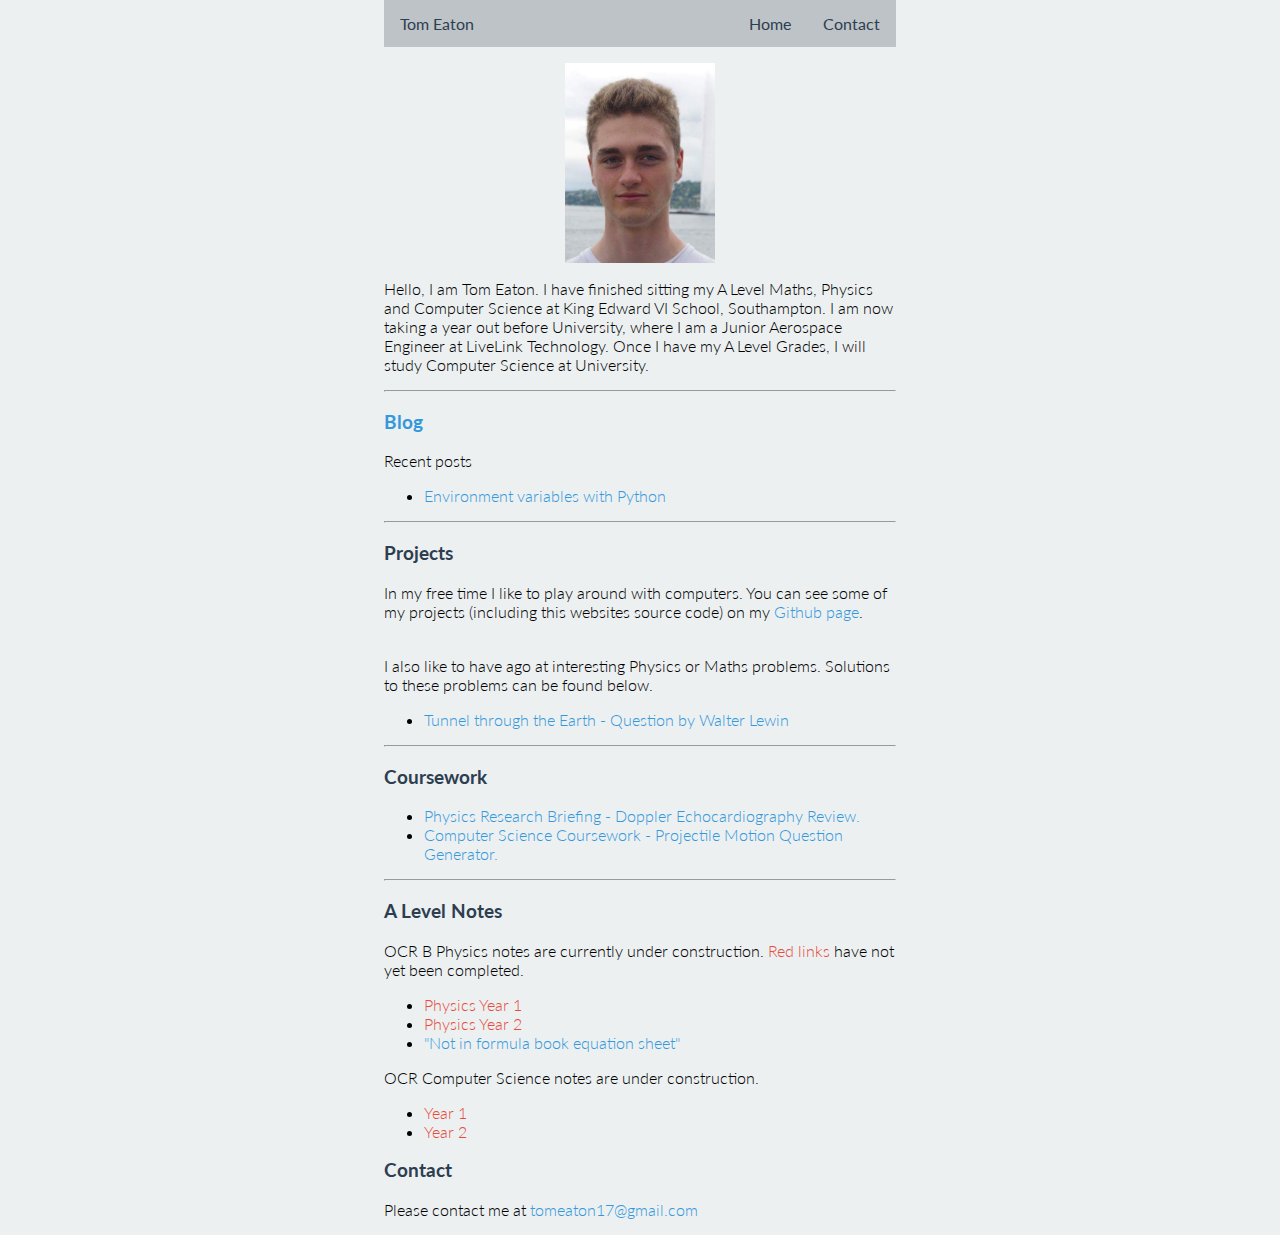
==== index.html @ c46457cb "First commit :100:" ====
<!DOCTYPE html>
<html>
<head>
    <link href="https://fonts.googleapis.com/css?family=Lato:300,400" rel="stylesheet">
    <link rel="stylesheet" href="css/style.css">
    <title>Tom Eaton</title>
</head>
<body>

    <ul class="topnav", id="top">
      <li><a>Tom Eaton</a></li>
      <li class="right"><a href="#contact">Contact</a></li>
      <li class="right"><a href="#top">Home</a></li>
    </ul>

    <div class="text">
        <img class="pp", src="img/me.jpg" height="200em">
        <p>Hello, I am Tom Eaton. I have finished sitting  my A Level Maths, Physics and Computer Science at King Edward VI School, Southampton.

        I am now taking a year out before University, where I am a Junior Aerospace Engineer at LiveLink Technology. 

	Once I have my A Level Grades, I will study Computer Science at University.
        </p>
        <hr>
	<h3><a href="/blog">Blog</a></h3>
	Recent posts
	<ul>
		<li><a href="/blog/jekyll/update/2017/10/20/Environment-variables-with-Python.html">Environment variables with Python</a></li>
	</ul>
	<hr>
        <h3>Projects</h3>
        <p>
        In my free time I like to play around with computers. You can see some of my projects (including this websites source code) on my <a href="http://github.com/tomeaton17">Github page</a>.
        </p>
	<br>
	I also like to have ago at interesting Physics or Maths problems. Solutions to these problems can be found below.
	<ul>
		<li><a href="/gravtunnel.pdf">Tunnel through the Earth - Question by Walter Lewin</a></li>
	</ul>
        <hr>
	<h3>Coursework</h3>
	<ul>
		<li><a href="/researchbriefing.pdf">Physics Research Briefing - Doppler Echocardiography Review.</a></li>
		<li><a href="/compscicwork.pdf">Computer Science Coursework - Projectile Motion Question Generator.</a></li>
	</ul>
	<hr>
        <h3>A Level Notes</h3>
        OCR B Physics notes are currently under construction. <span class="notdone">Red links</span> have not yet been completed.
        <ul>
          <li><span class="notdone">Physics Year 1</span></li>
          <li><span class="notdone">Physics Year 2</span></li>
          <li><a href="/equations.pdf">"Not in formula book equation sheet"</a></li>
        </ul>
        OCR Computer Science notes are under construction.
        <ul>
          <li><span class="notdone">Year 1</span></li>
          <li><span class="notdone">Year 2</span></li>
        </ul>
        <h3 id="contact">Contact</h3>
        <p>Please contact me at <a href="mailto:tomeaton17@gmail.com">tomeaton17@gmail.com</a></p>
    </div>
</body>
</html>
---- css/style.css ----
body {
    background-color: #ecf0f1;
    margin: 0;
}

.text{
    margin-left: 30%;
    margin-right: 30%;
    font-family: 'Lato', sans-serif;
    font-weight: 300;
}

.text a {
    color: #3498db;
    text-decoration: none;
}

.text .notdone{
    color: #e74c3c;
}

img.pp {
    display: block;
    margin: 0 auto;
}

h3{
    color: #2c3e50;
}

ul.topnav {
    list-style-type: none;
    margin-top:0;
    margin-right: 30%;
    margin-left: 30%;
    padding: 0;
    overflow: hidden;
    background-color: #bdc3c7;
}

ul.topnav li {float: left;}

ul.topnav li a {
    display: block;
    color: #2c3e50;
    text-align: center;
    padding: 14px 16px;
    text-decoration: none;
}

ul.topnav li a:hover:not(.active) {background-color: #95a5a6;}

ul.topnav li a.active {background-color: #95a5a6;}

ul.topnav li.right {float: right;}

@media screen and (max-width: 600px){
    ul.topnav li.right,
    ul.topnav li {float: none;}
}

.topnav {
    font-family: 'Lato', sans-serif;
    font-weight: 400;
}
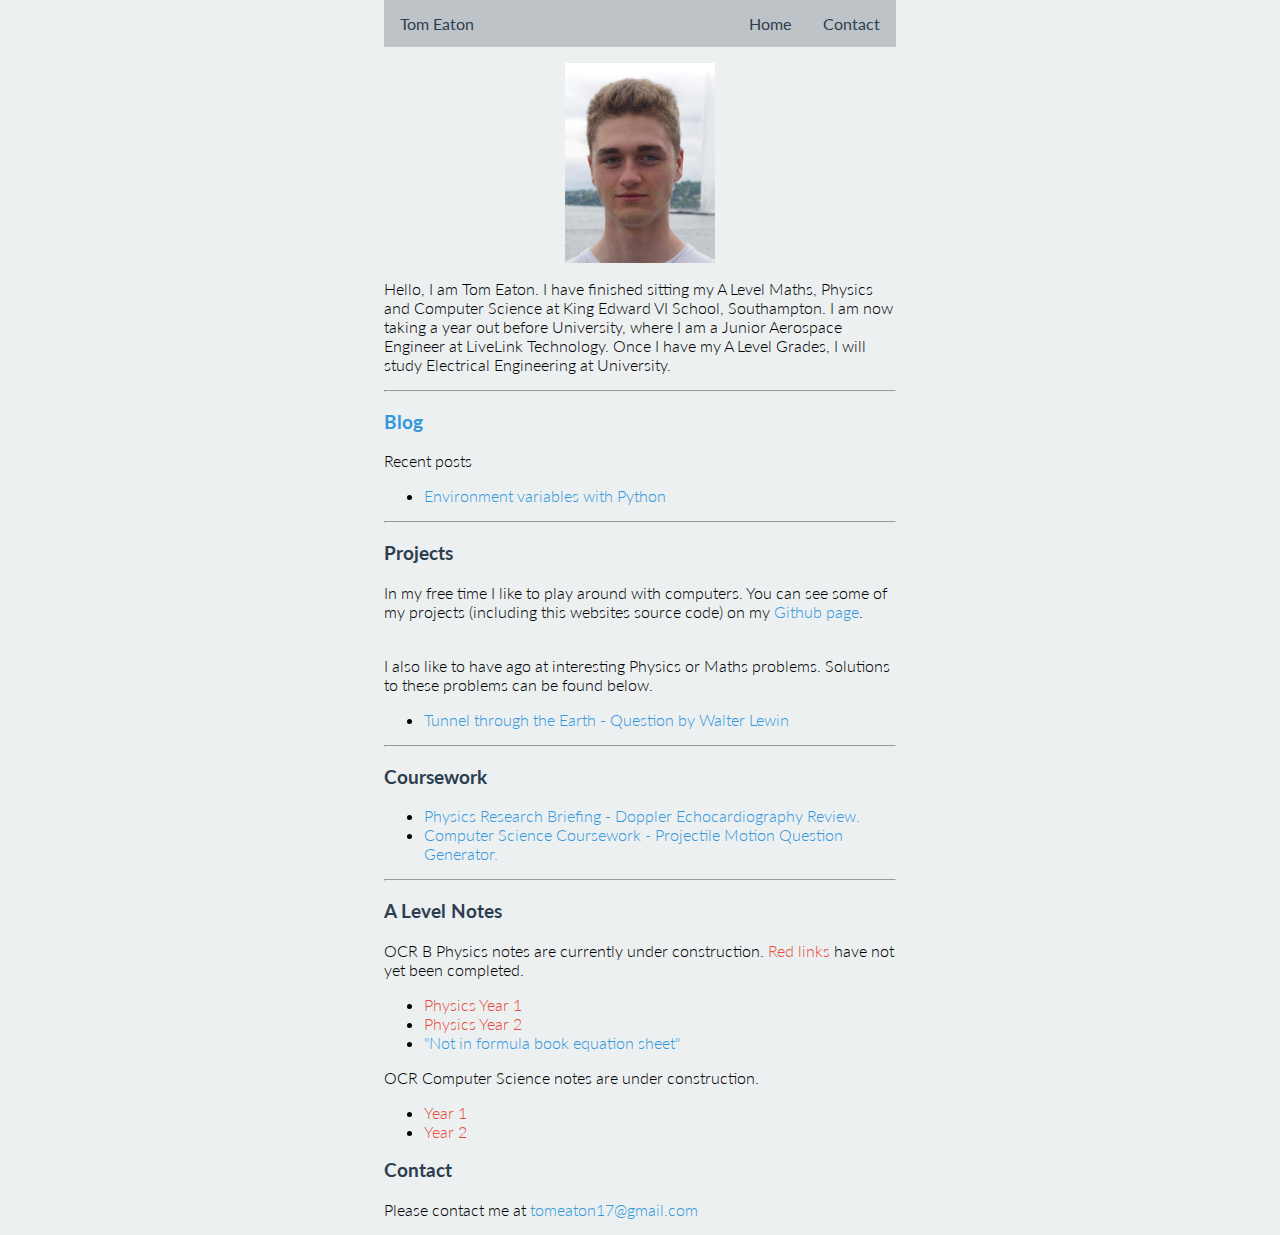
==== commit e1cebbac: "Updated index.html" ====
--- a/index.html
+++ b/index.html
@@ -19,7 +19,7 @@
 
         I am now taking a year out before University, where I am a Junior Aerospace Engineer at LiveLink Technology. 
 
-	Once I have my A Level Grades, I will study Computer Science at University.
+	Once I have my A Level Grades, I will study Electrical Engineering at University.
         </p>
         <hr>
 	<h3><a href="/blog">Blog</a></h3>
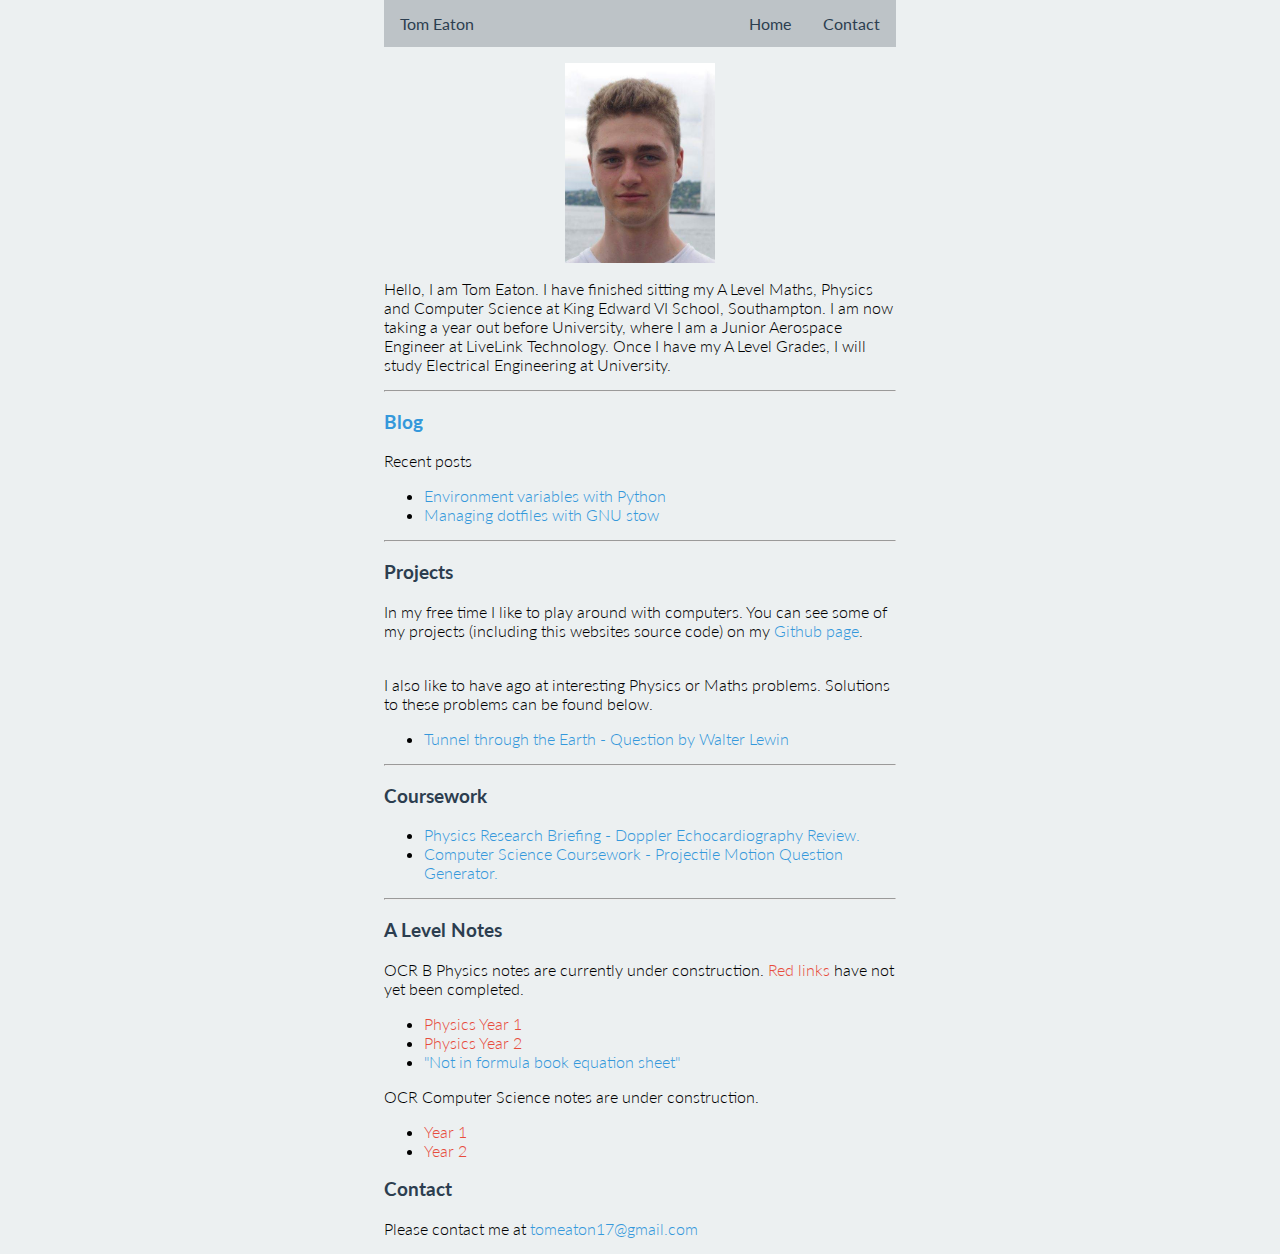
==== commit 89fba668: "Added stow dotfiles blog post" ====
--- a/index.html
+++ b/index.html
@@ -26,6 +26,9 @@
 	Recent posts
 	<ul>
 		<li><a href="/blog/jekyll/update/2017/10/20/Environment-variables-with-Python.html">Environment variables with Python</a></li>
+		<li><a href="blog/jekyll/update/2017/10/25/Managing-dotfiles-with-GNU-stow.html">Managing dotfiles with GNU stow</a></li>
+
+
 	</ul>
 	<hr>
         <h3>Projects</h3>
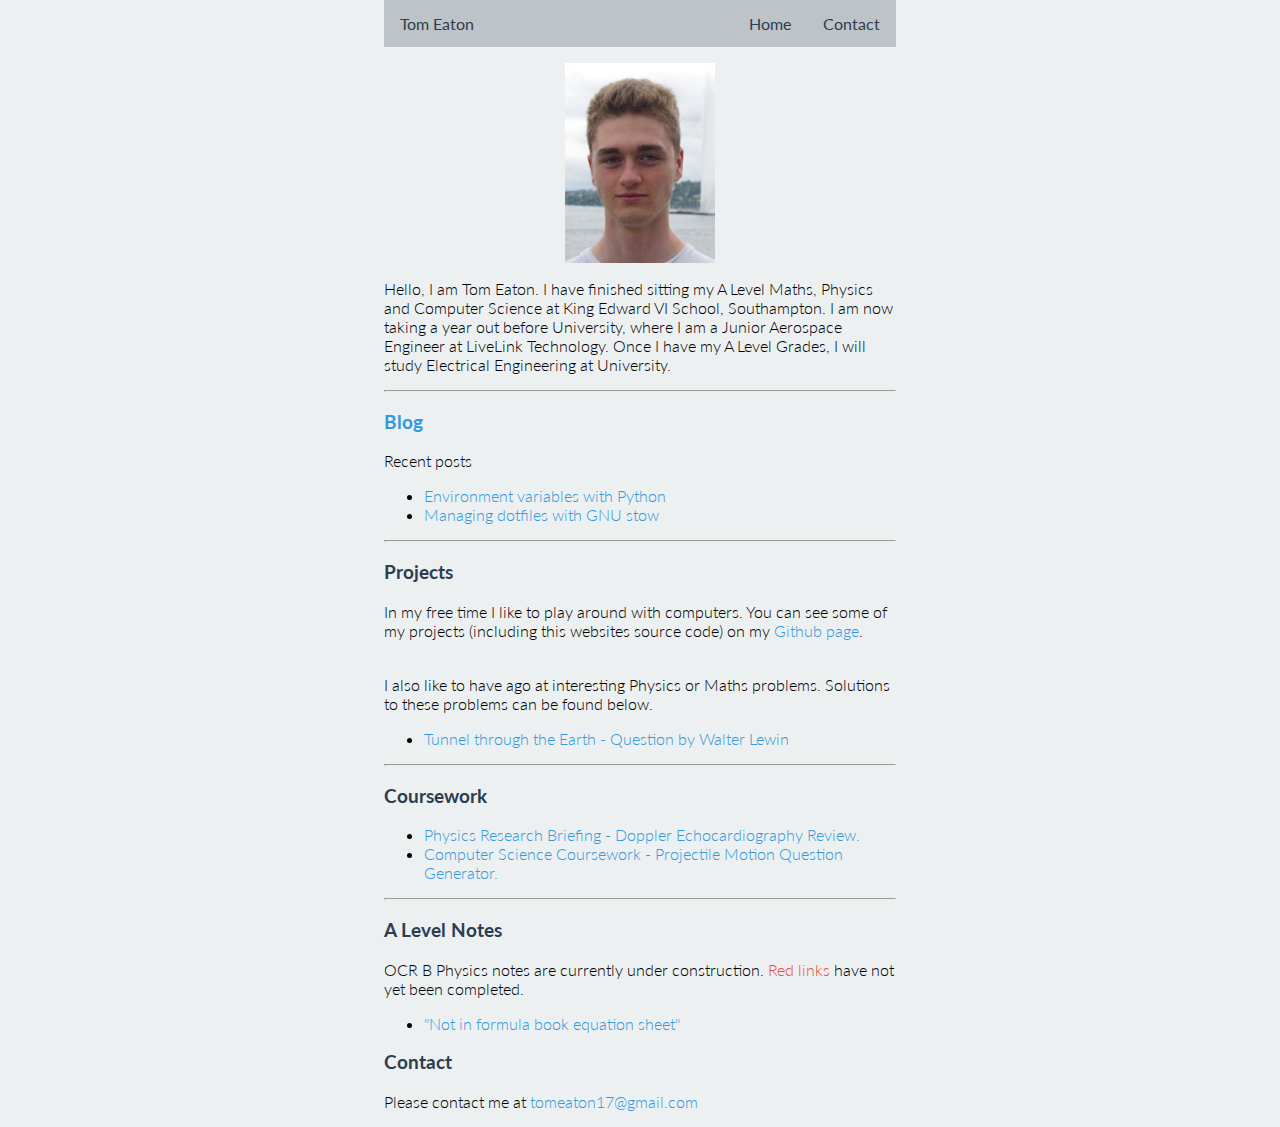
==== commit 6a5b2cbe: "Removed bad links" ====
--- a/index.html
+++ b/index.html
@@ -27,8 +27,6 @@
 	<ul>
 		<li><a href="/blog/jekyll/update/2017/10/20/Environment-variables-with-Python.html">Environment variables with Python</a></li>
 		<li><a href="blog/jekyll/update/2017/10/25/Managing-dotfiles-with-GNU-stow.html">Managing dotfiles with GNU stow</a></li>
-
-
 	</ul>
 	<hr>
         <h3>Projects</h3>
@@ -50,14 +48,7 @@
         <h3>A Level Notes</h3>
         OCR B Physics notes are currently under construction. <span class="notdone">Red links</span> have not yet been completed.
         <ul>
-          <li><span class="notdone">Physics Year 1</span></li>
-          <li><span class="notdone">Physics Year 2</span></li>
           <li><a href="/equations.pdf">"Not in formula book equation sheet"</a></li>
-        </ul>
-        OCR Computer Science notes are under construction.
-        <ul>
-          <li><span class="notdone">Year 1</span></li>
-          <li><span class="notdone">Year 2</span></li>
         </ul>
         <h3 id="contact">Contact</h3>
         <p>Please contact me at <a href="mailto:tomeaton17@gmail.com">tomeaton17@gmail.com</a></p>
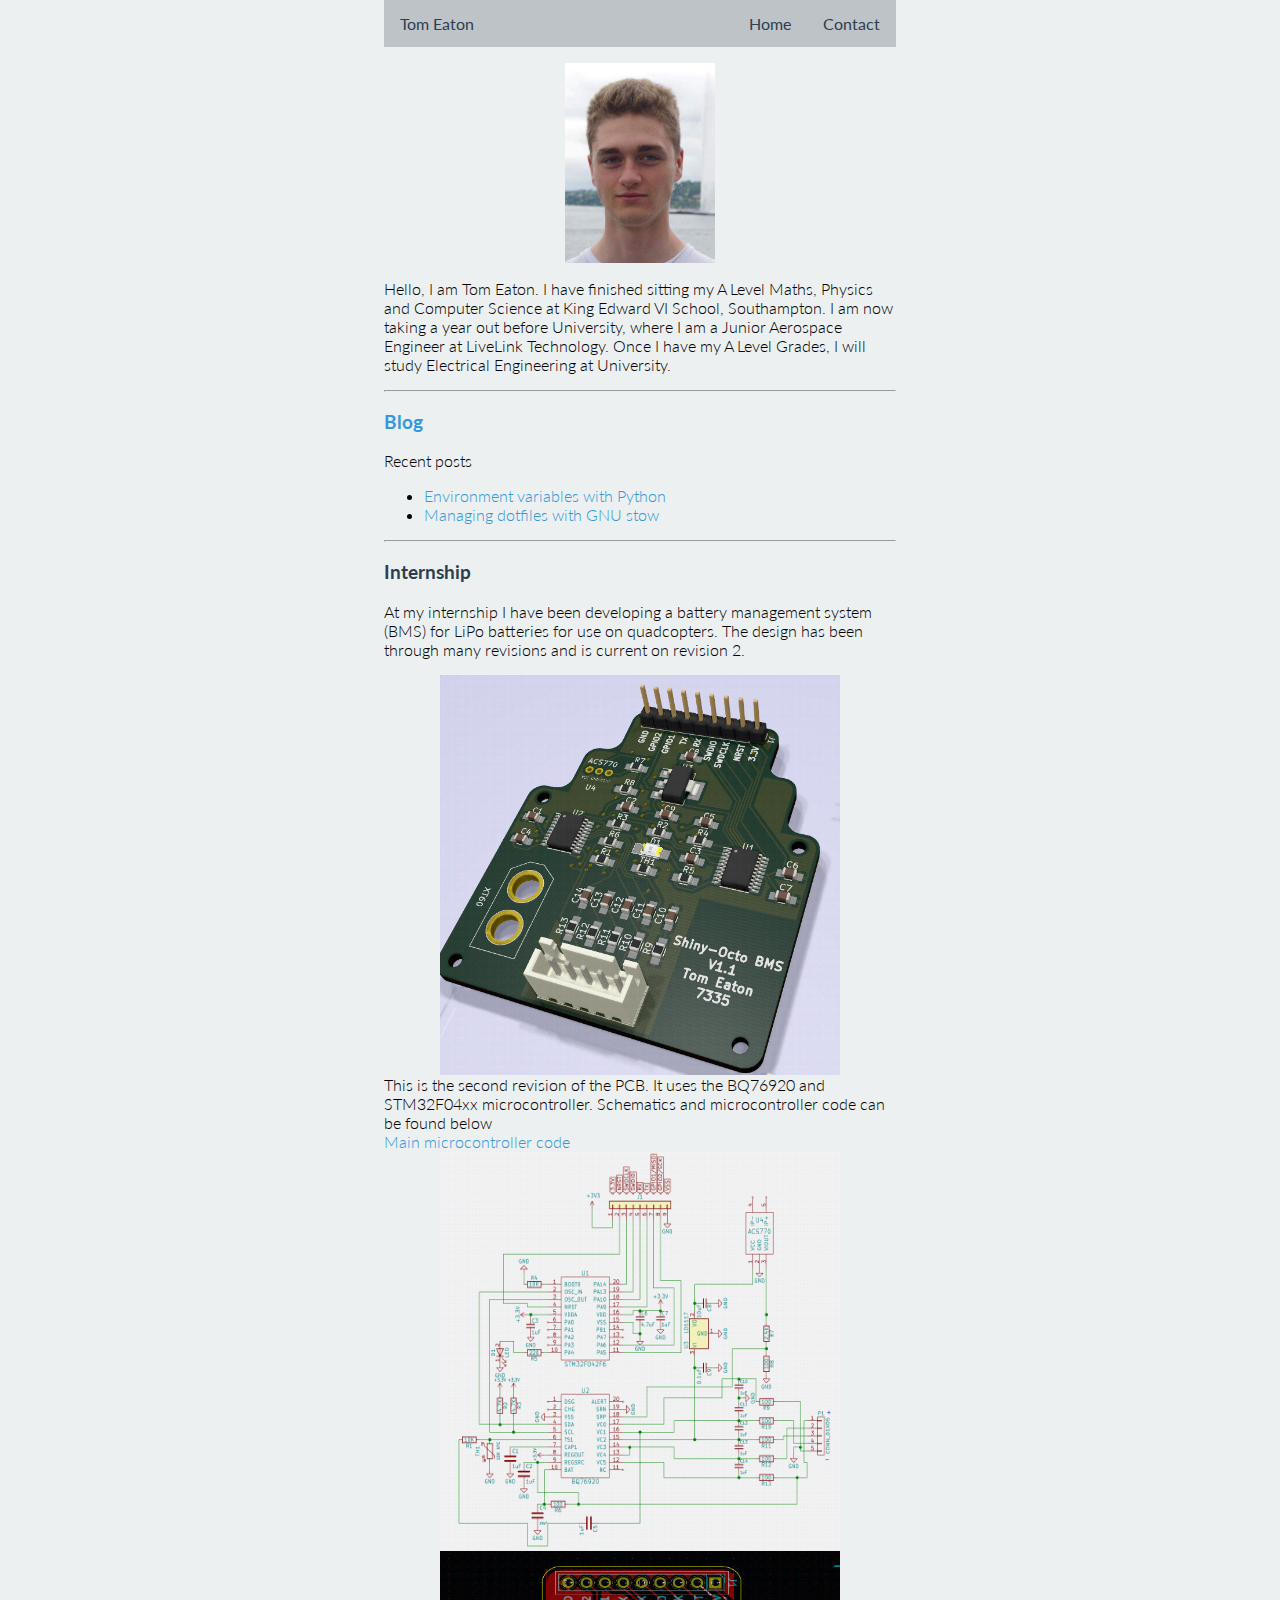
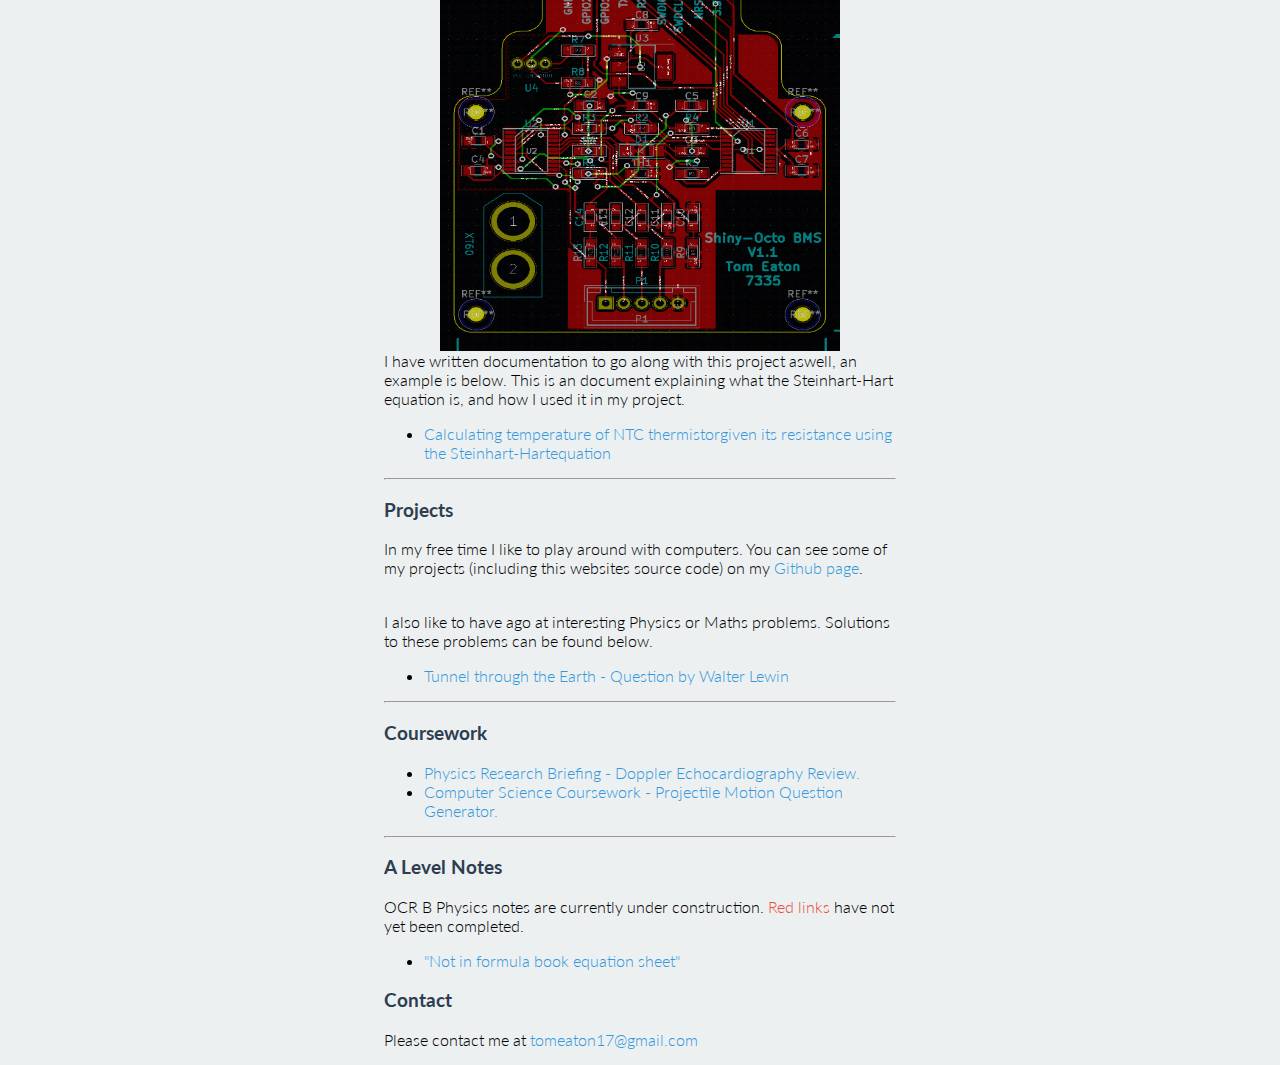
==== commit 3c91ed08: "Added info about my internship :part_alternation_mark:" ====
--- a/index.html
+++ b/index.html
@@ -29,6 +29,19 @@
 		<li><a href="blog/jekyll/update/2017/10/25/Managing-dotfiles-with-GNU-stow.html">Managing dotfiles with GNU stow</a></li>
 	</ul>
 	<hr>
+	<h3>Internship</h3>
+	<p>At my internship I have been developing a battery management system (BMS) for LiPo batteries for use on quadcopters. The design has been through many revisions and is current on revision 2.</p>
+	<img src="img/3d.png" height="400em", width="400em" class="pp">
+	This is the second revision of the PCB. It uses the BQ76920 and STM32F04xx microcontroller. Schematics and microcontroller code can be found below
+	<br>
+	<a href="/main.c">Main microcontroller code</a>	
+	<img src="img/sch.png" height="400em" width="400em" class="pp">
+	<img src="img/pcb.png" height="400em" width="400em" class="pp">
+	I have written documentation to go along with this project aswell, an example is below. This is an document explaining what the Steinhart-Hart equation is, and how I used it in my project. 	
+	<ul>
+		<li><a href="/thermistor.pdf">Calculating temperature of NTC thermistorgiven its resistance using the Steinhart-Hartequation</a></li>
+	</ul>
+	<hr>
         <h3>Projects</h3>
         <p>
         In my free time I like to play around with computers. You can see some of my projects (including this websites source code) on my <a href="http://github.com/tomeaton17">Github page</a>.
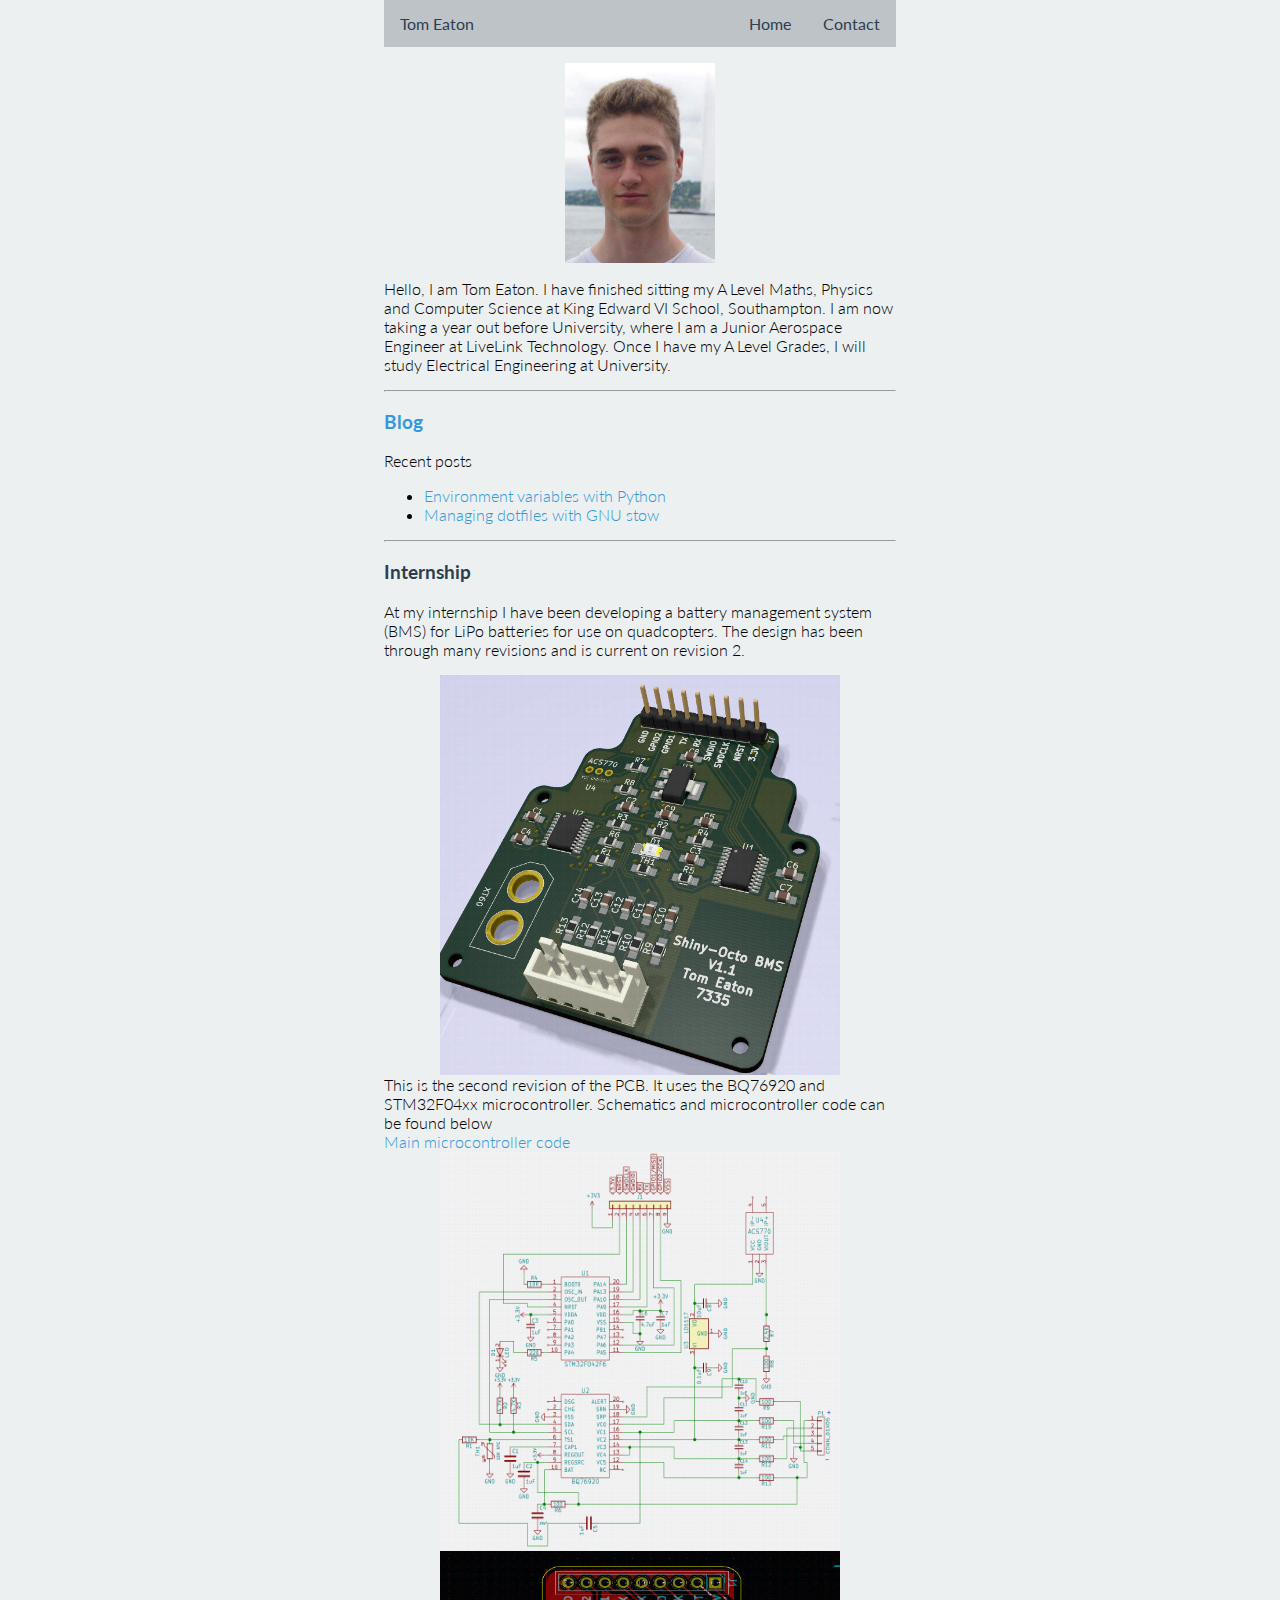
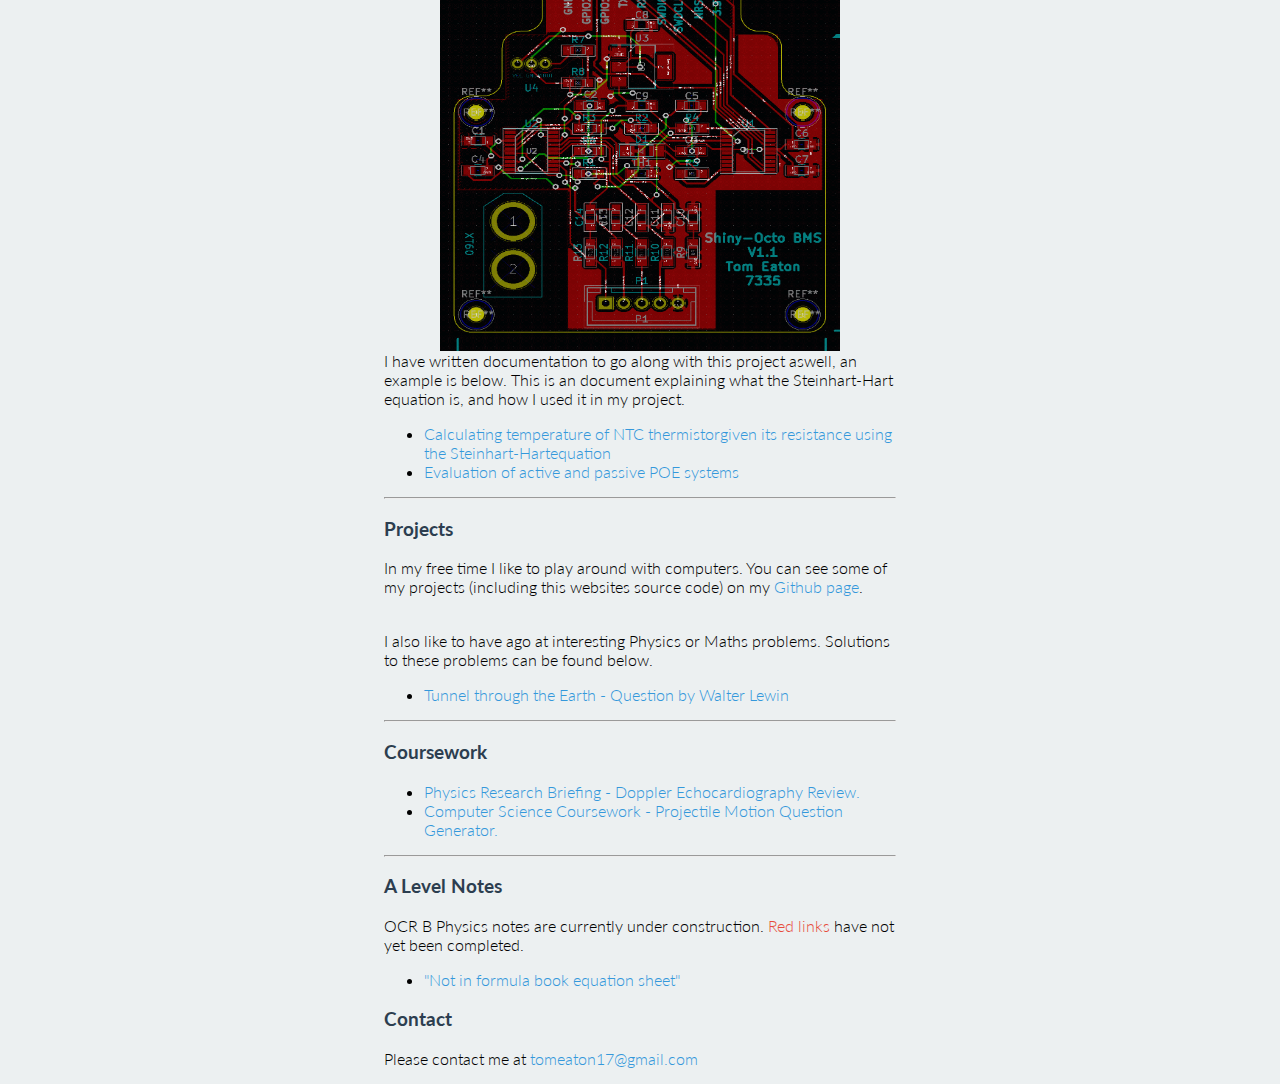
==== commit f5006d13: "Added PoE doc" ====
--- a/index.html
+++ b/index.html
@@ -40,6 +40,7 @@
 	I have written documentation to go along with this project aswell, an example is below. This is an document explaining what the Steinhart-Hart equation is, and how I used it in my project. 	
 	<ul>
 		<li><a href="/thermistor.pdf">Calculating temperature of NTC thermistorgiven its resistance using the Steinhart-Hartequation</a></li>
+		<li><a href="/poe.pdf">Evaluation of active and passive POE systems</a></li>
 	</ul>
 	<hr>
         <h3>Projects</h3>
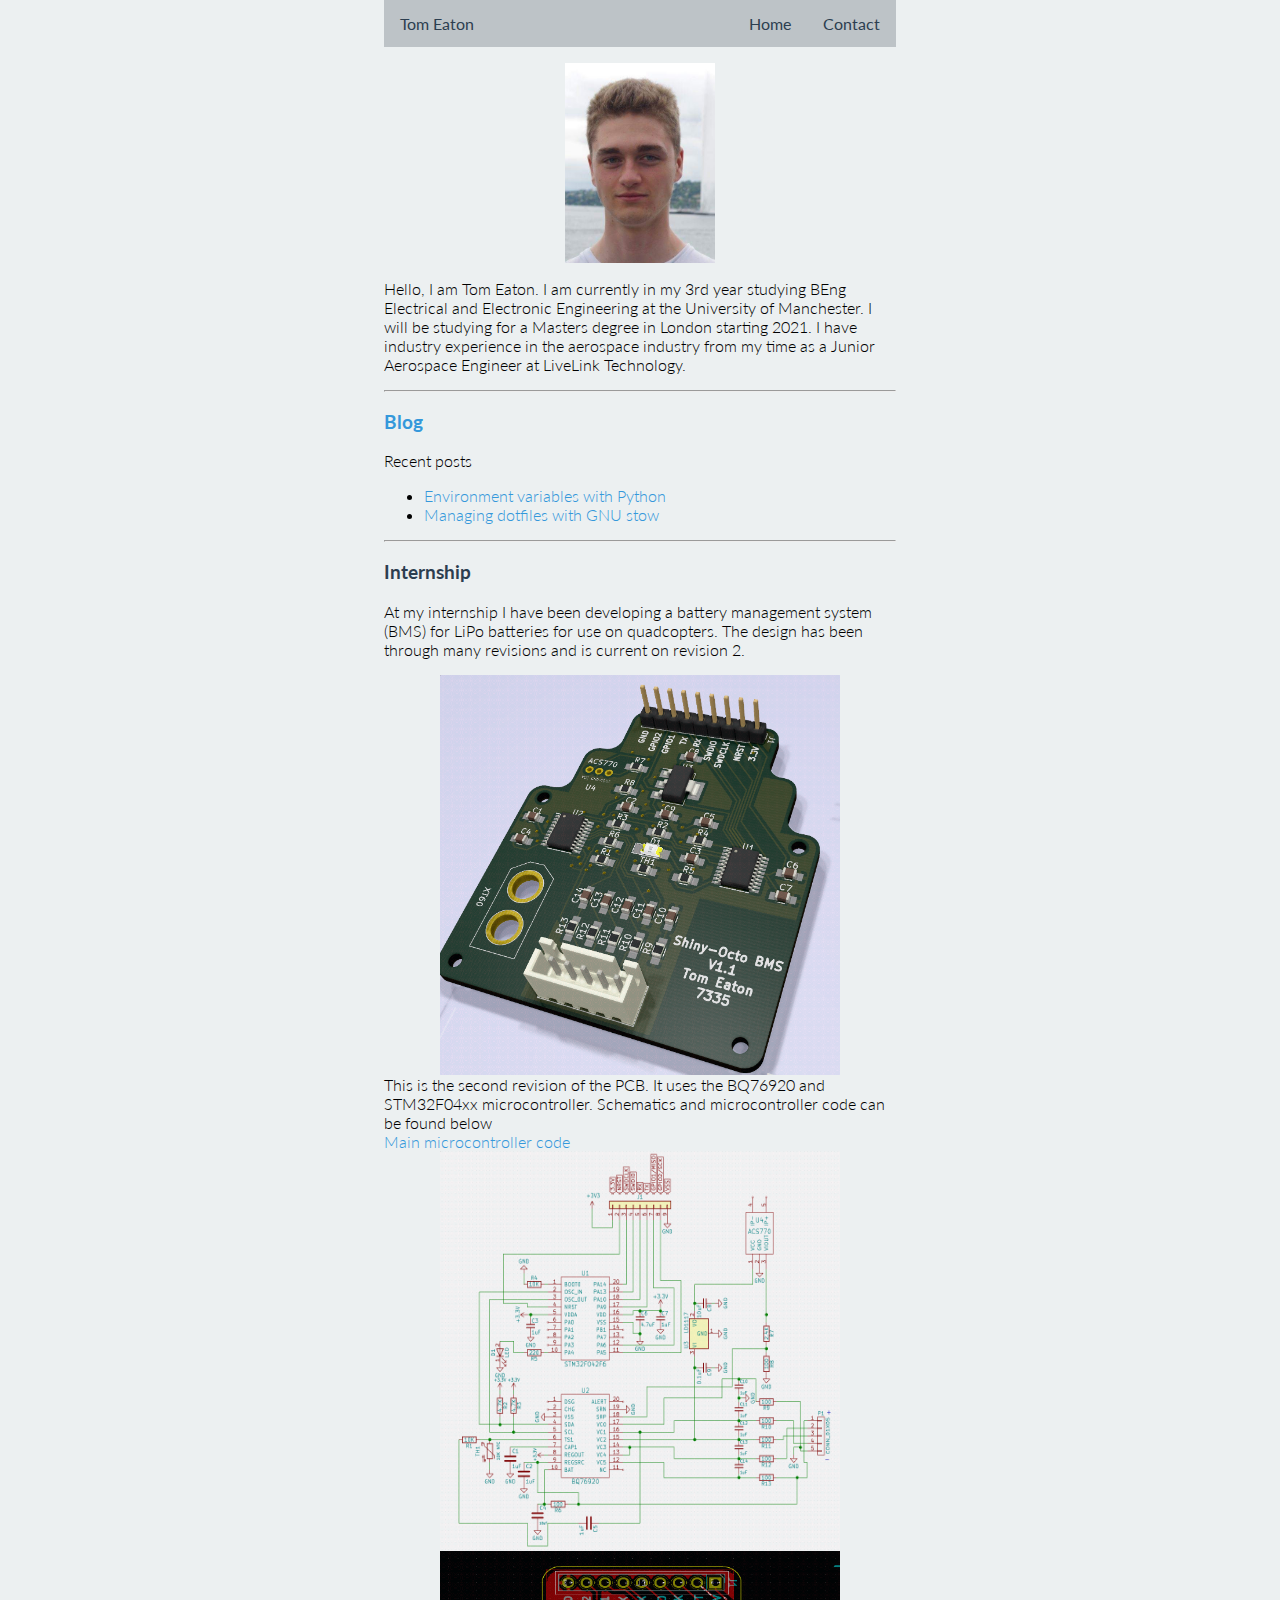
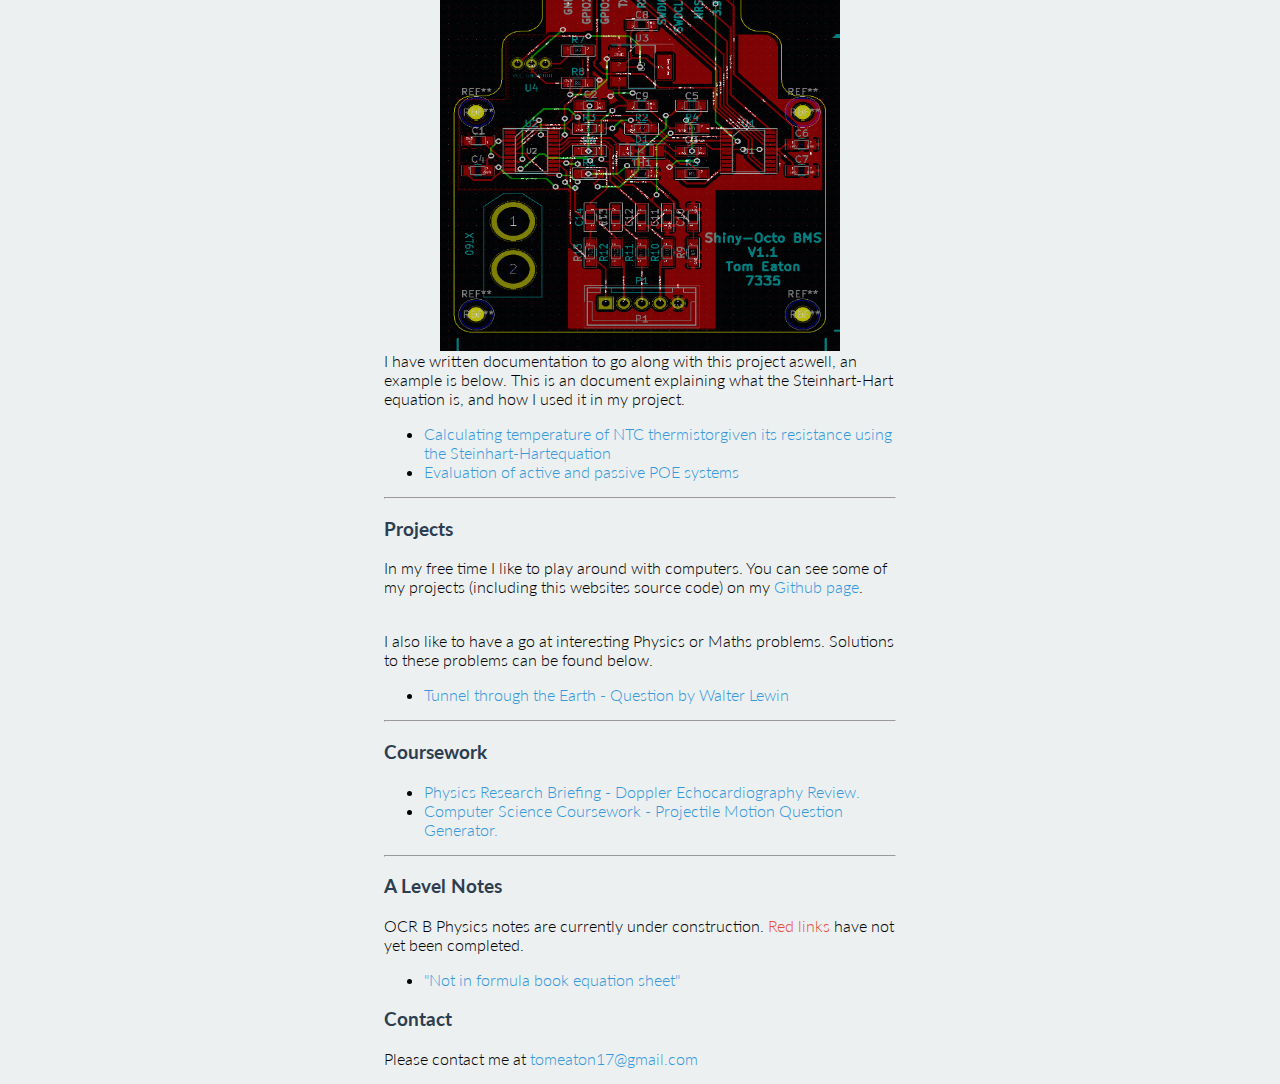
==== commit b6c7b40d: "Updated website bio" ====
--- a/index.html
+++ b/index.html
@@ -15,11 +15,11 @@
 
     <div class="text">
         <img class="pp", src="img/me.jpg" height="200em">
-        <p>Hello, I am Tom Eaton. I have finished sitting  my A Level Maths, Physics and Computer Science at King Edward VI School, Southampton.
+        <p>Hello, I am Tom Eaton. I am currently in my 3rd year studying BEng Electrical and Electronic Engineering at the University of Manchester.
 
-        I am now taking a year out before University, where I am a Junior Aerospace Engineer at LiveLink Technology. 
+        I will be studying for a Masters degree in London starting 2021.
 
-	Once I have my A Level Grades, I will study Electrical Engineering at University.
+	I have industry experience in the aerospace industry from my time as a Junior Aerospace Engineer at LiveLink Technology.
         </p>
         <hr>
 	<h3><a href="/blog">Blog</a></h3>
@@ -48,7 +48,7 @@
         In my free time I like to play around with computers. You can see some of my projects (including this websites source code) on my <a href="http://github.com/tomeaton17">Github page</a>.
         </p>
 	<br>
-	I also like to have ago at interesting Physics or Maths problems. Solutions to these problems can be found below.
+	I also like to have a go at interesting Physics or Maths problems. Solutions to these problems can be found below.
 	<ul>
 		<li><a href="/gravtunnel.pdf">Tunnel through the Earth - Question by Walter Lewin</a></li>
 	</ul>
